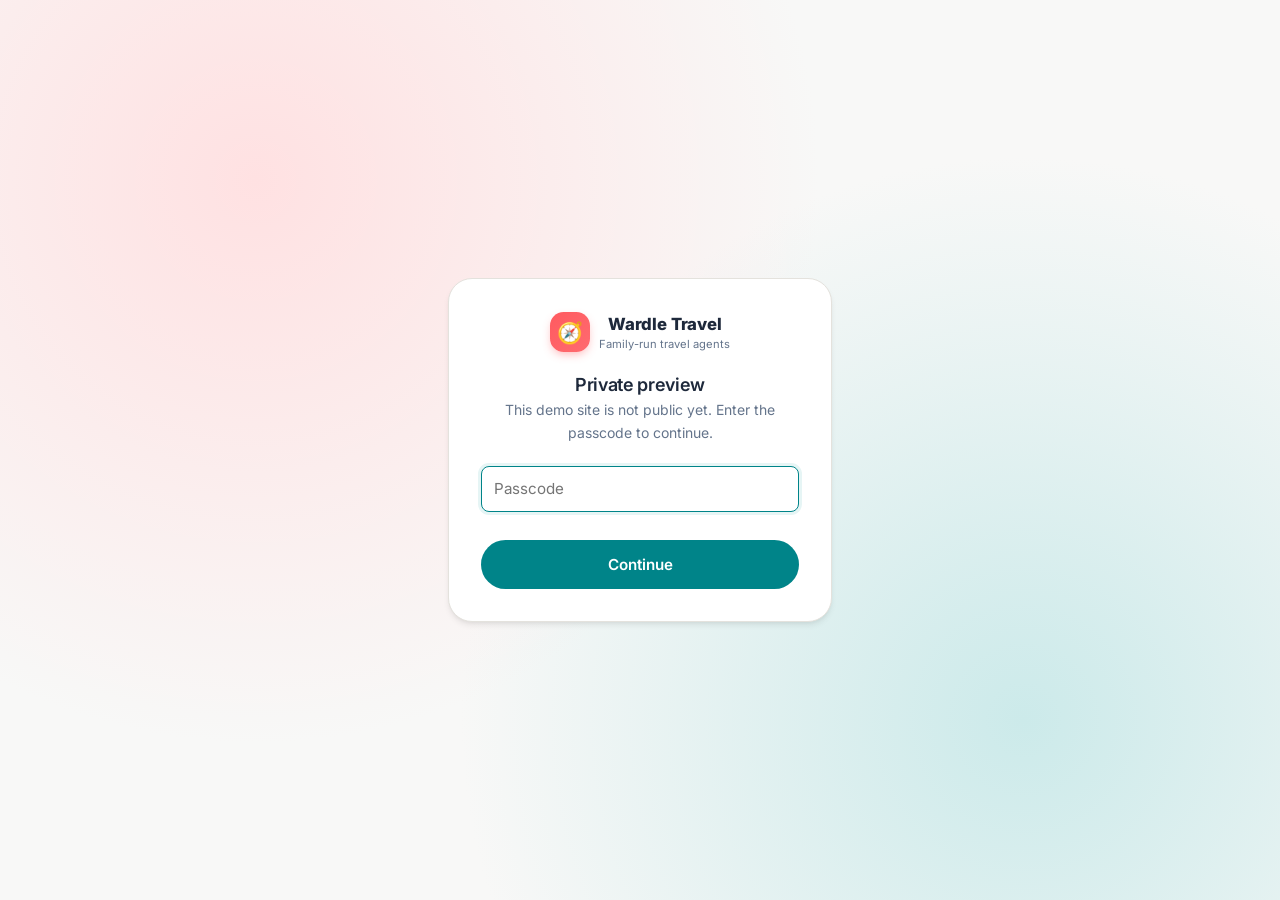
==== about.html @ c7732fd6 "Add Wardle Travel demo site with passcode gate Static placeholder site styled after Wardle Compass, " ====
<!doctype html>
<html lang="en-GB" class="locked">
  <head>
    <meta charset="UTF-8" />
    <meta name="viewport" content="width=device-width, initial-scale=1.0" />
    <meta name="robots" content="noindex, nofollow" />
    <title>About us | Wardle Travel</title>
    <link rel="icon" href="assets/favicon.svg" type="image/svg+xml" />
    <link rel="preconnect" href="https://fonts.googleapis.com" />
    <link rel="preconnect" href="https://fonts.gstatic.com" crossorigin />
    <link href="https://fonts.googleapis.com/css2?family=Inter:wght@400;500;600;700;800&display=swap" rel="stylesheet" />
    <link rel="stylesheet" href="assets/styles.css" />
    <script src="assets/site.js"></script>
  </head>
  <body>
    <div id="gate"></div>

    <div id="app">
      <div id="site-header"></div>

      <main>
        <section class="page-hero">
          <div class="container">
            <div class="crumbs"><a href="index.html">Home</a> / About us</div>
            <h1>Family run, locally loved</h1>
            <p>Placeholder copy. Independent travel experts serving the local community.</p>
          </div>
        </section>
        <section class="section">
          <div class="container split">
            <div>
              <span class="kicker">Our story</span>
              <h2>Years of getting you away</h2>
              <p class="muted">Placeholder copy. Wardle Travel was started as a family business with a simple idea: give local people honest advice and great value holidays, with a friendly face at the end of the phone.</p>
              <p class="muted">Placeholder copy. Today we're still independent and still family run. We work with hundreds of trusted tour operators, airlines and cruise lines, so we can find the right trip for you rather than push a single brand.</p>
              <ul class="checklist">
                <li>Independent and family run</li>
                <li>ABTA &amp; ATOL protected holidays</li>
                <li>Experienced, well-travelled team</li>
              </ul>
            </div>
            <div class="ph ph-sea">🧭</div>
          </div>
        </section>

        <section class="section-tight section-white">
          <div class="container">
            <div class="grid cols-4 center">
              <div class="stat"><strong>19XX</strong><span>Established (placeholder)</span></div>
              <div class="stat"><strong>XX+</strong><span>Years of experience (placeholder)</span></div>
              <div class="stat"><strong>10k+</strong><span>Happy travellers (placeholder)</span></div>
              <div class="stat"><strong>4.9★</strong><span>Google rating (placeholder)</span></div>
            </div>
          </div>
        </section>

        <section class="section">
          <div class="container">
            <div class="section-head center">
              <span class="kicker">Meet the team</span>
              <h2>The people behind your holiday</h2>
              <p>Placeholder team profiles. Names and photos to be supplied.</p>
            </div>
            <div class="grid cols-4">
              <div class="card center"><div class="avatar" style="width:4.5rem;height:4.5rem;margin:0 auto 1rem;font-size:1.5rem">A</div><h3 class="mb-0">Team member</h3><p class="muted small mb-0">Founder · Placeholder</p></div>
              <div class="card center"><div class="avatar" style="width:4.5rem;height:4.5rem;margin:0 auto 1rem;font-size:1.5rem;background:var(--brand-500)">B</div><h3 class="mb-0">Team member</h3><p class="muted small mb-0">Director · Placeholder</p></div>
              <div class="card center"><div class="avatar" style="width:4.5rem;height:4.5rem;margin:0 auto 1rem;font-size:1.5rem;background:var(--slate-700)">C</div><h3 class="mb-0">Team member</h3><p class="muted small mb-0">Cruise specialist · Placeholder</p></div>
              <div class="card center"><div class="avatar" style="width:4.5rem;height:4.5rem;margin:0 auto 1rem;font-size:1.5rem;background:var(--teal-700)">D</div><h3 class="mb-0">Team member</h3><p class="muted small mb-0">Travel consultant · Placeholder</p></div>
            </div>
          </div>
        </section>

        <section class="section section-white" id="faq">
          <div class="container" style="max-width:820px">
            <div class="section-head center">
              <span class="kicker">FAQs</span>
              <h2>Good to know</h2>
            </div>
            <details open>
              <summary>Is my holiday financially protected?</summary>
              <p>Placeholder answer. Package holidays booked with us are ABTA and ATOL protected. Full details will be added here.</p>
            </details>
            <details>
              <summary>How much deposit do I need to pay?</summary>
              <p>Placeholder answer. Deposits start from £60 per person on selected holidays, with the balance due closer to departure.</p>
            </details>
            <details>
              <summary>Are you cheaper than booking online?</summary>
              <p>Placeholder answer. Often we can match or beat online prices, and you get personal support if anything changes.</p>
            </details>
            <details>
              <summary>Can I book in store?</summary>
              <p>Placeholder answer. Absolutely. Pop into one of our branches during opening hours, no appointment needed.</p>
            </details>
            <details>
              <summary>Can you help with insurance and extras?</summary>
              <p>Placeholder answer. Yes, we can arrange travel insurance, airport parking, lounges, hotels and extra luggage.</p>
            </details>
          </div>
        </section>
      </main>

      <div id="site-footer"></div>
    </div>
  </body>
</html>
---- assets/styles.css ----
/* Wardle Travel demo site.
   Colour tokens, font and card styling are borrowed from Wardle Compass
   (coral brand, teal accent, warm grey surfaces, Inter, rounded-3xl cards). */

:root {
  --brand-50: #fff1f1;
  --brand-100: #ffe1e2;
  --brand-200: #ffc7c9;
  --brand-400: #ff6b70;
  --brand-500: #ff5a5f;
  --brand-600: #eb4448;
  --brand-700: #c7383c;

  --teal-50: #e6f5f5;
  --teal-100: #cceaea;
  --teal-200: #99d5d5;
  --teal-500: #008489;
  --teal-600: #00696d;
  --teal-700: #005153;
  --teal-800: #00393b;

  --warm-50: #f8f8f7;
  --warm-100: #f0efec;
  --warm-200: #e4e2dd;
  --warm-300: #d3cfc7;

  --slate-400: #94a3b8;
  --slate-500: #64748b;
  --slate-600: #475569;
  --slate-700: #334155;
  --slate-800: #1e293b;
  --slate-900: #0f172a;

  --radius-xl: 0.75rem;
  --radius-2xl: 1rem;
  --radius-3xl: 1.5rem;
  --shadow-sm: 0 1px 2px rgb(0 0 0 / 0.05);
  --shadow-md: 0 4px 6px -1px rgb(0 0 0 / 0.08), 0 2px 4px -2px rgb(0 0 0 / 0.06);
  --shadow-lg: 0 12px 30px -8px rgb(15 23 42 / 0.18);
}

*,
*::before,
*::after {
  box-sizing: border-box;
}

html {
  scroll-behavior: smooth;
}

body {
  margin: 0;
  font-family: "Inter", ui-sans-serif, system-ui, sans-serif;
  background: var(--warm-50);
  color: var(--slate-700);
  line-height: 1.6;
  -webkit-font-smoothing: antialiased;
}

img {
  max-width: 100%;
  display: block;
}

a {
  color: var(--teal-500);
  text-decoration: none;
}

a:hover {
  color: var(--teal-600);
}

h1,
h2,
h3,
h4 {
  color: var(--slate-800);
  line-height: 1.2;
  margin: 0 0 0.5em;
}

h1 { font-size: clamp(2rem, 5vw, 3.25rem); font-weight: 800; letter-spacing: -0.02em; }
h2 { font-size: clamp(1.5rem, 3vw, 2.125rem); font-weight: 700; letter-spacing: -0.01em; }
h3 { font-size: 1.125rem; font-weight: 600; }

p { margin: 0 0 1em; }

.container {
  width: 100%;
  max-width: 1200px;
  margin: 0 auto;
  padding: 0 1rem;
}

@media (min-width: 640px) {
  .container { padding: 0 1.5rem; }
}

/* The shared header/footer are injected into these wrappers; `contents`
   keeps the sticky header working as if it were a direct child of #app. */
#site-header,
#site-footer { display: contents; }

/* ---------- Passcode gate ---------- */

/* Content stays hidden until the gate script unlocks the page. */
html.locked #app { display: none; }
html:not(.locked) #gate { display: none; }

#gate {
  min-height: 100vh;
  display: flex;
  align-items: center;
  justify-content: center;
  padding: 1rem;
  background:
    radial-gradient(circle at 20% 20%, var(--brand-100), transparent 45%),
    radial-gradient(circle at 80% 80%, var(--teal-100), transparent 45%),
    var(--warm-50);
}

.gate-card {
  width: 100%;
  max-width: 24rem;
  background: #fff;
  border: 1px solid var(--warm-200);
  border-radius: var(--radius-3xl);
  padding: 2rem;
  box-shadow: var(--shadow-md);
  text-align: center;
}

.gate-card .logo { justify-content: center; margin-bottom: 1.25rem; }
.gate-card h1 { font-size: 1.125rem; font-weight: 600; margin-bottom: 0.25rem; }
.gate-card p { font-size: 0.875rem; color: var(--slate-500); }
.gate-card input { margin-top: 0.5rem; }
.gate-error { color: var(--brand-600); font-size: 0.875rem; margin: 0.5rem 0 0; min-height: 1.25rem; }

/* ---------- Form controls ---------- */

input,
select,
textarea {
  width: 100%;
  font: inherit;
  font-size: 0.95rem;
  color: var(--slate-800);
  background: #fff;
  border: 1px solid var(--warm-300);
  border-radius: 0.5rem;
  padding: 0.625rem 0.75rem;
  outline: none;
  transition: border-color 0.15s, box-shadow 0.15s;
}

input:focus,
select:focus,
textarea:focus {
  border-color: var(--teal-500);
  box-shadow: 0 0 0 3px var(--teal-50);
}

label {
  display: block;
  font-size: 0.8rem;
  font-weight: 600;
  color: var(--slate-600);
  margin-bottom: 0.3rem;
}

.field { margin-bottom: 1rem; }

/* ---------- Buttons ---------- */

.btn {
  display: inline-flex;
  align-items: center;
  justify-content: center;
  gap: 0.5rem;
  font: inherit;
  font-weight: 600;
  font-size: 0.95rem;
  padding: 0.7rem 1.35rem;
  border-radius: 999px;
  border: 1px solid transparent;
  cursor: pointer;
  transition: background 0.15s, color 0.15s, border-color 0.15s, transform 0.15s;
  white-space: nowrap;
}

.btn:active { transform: translateY(1px); }
.btn-block { width: 100%; }

.btn-primary { background: var(--brand-500); color: #fff; }
.btn-primary:hover { background: var(--brand-600); color: #fff; }

.btn-teal { background: var(--teal-500); color: #fff; }
.btn-teal:hover { background: var(--teal-600); color: #fff; }

.btn-ghost { background: #fff; color: var(--slate-800); border-color: var(--warm-300); }
.btn-ghost:hover { border-color: var(--slate-400); color: var(--slate-900); }

.btn-light { background: rgb(255 255 255 / 0.15); color: #fff; border-color: rgb(255 255 255 / 0.5); }
.btn-light:hover { background: rgb(255 255 255 / 0.25); color: #fff; }

/* ---------- Header ---------- */

.topbar {
  background: var(--teal-700);
  color: var(--teal-50);
  font-size: 0.8rem;
}

.topbar .container {
  display: flex;
  flex-wrap: wrap;
  gap: 0.25rem 1.25rem;
  justify-content: space-between;
  padding-top: 0.45rem;
  padding-bottom: 0.45rem;
}

.topbar a { color: #fff; font-weight: 600; }
.topbar-links { display: flex; flex-wrap: wrap; gap: 0.25rem 1.25rem; }

@media (max-width: 700px) {
  .topbar-tagline { display: none; }
  .topbar .container { justify-content: center; }
}

.site-header {
  position: sticky;
  top: 0;
  z-index: 50;
  background: rgb(255 255 255 / 0.92);
  backdrop-filter: blur(10px);
  border-bottom: 1px solid var(--warm-200);
}

.site-header .container {
  display: flex;
  align-items: center;
  justify-content: space-between;
  gap: 1rem;
  height: 4.25rem;
}

.logo {
  display: inline-flex;
  align-items: center;
  gap: 0.6rem;
  color: var(--slate-800);
}

.logo:hover { color: var(--slate-800); }

.logo-mark {
  width: 2.5rem;
  height: 2.5rem;
  border-radius: 0.85rem;
  background: linear-gradient(135deg, var(--brand-500), var(--brand-400));
  display: grid;
  place-items: center;
  font-size: 1.3rem;
  box-shadow: 0 4px 10px -2px rgb(255 90 95 / 0.45);
}

.logo-text strong { display: block; font-size: 1.05rem; font-weight: 800; letter-spacing: -0.01em; }
.logo-text span { display: block; font-size: 0.7rem; color: var(--slate-500); margin-top: -2px; }

.nav {
  display: flex;
  align-items: center;
  gap: 0.25rem;
}

.nav a {
  color: var(--slate-600);
  font-weight: 500;
  font-size: 0.92rem;
  padding: 0.5rem 0.8rem;
  border-radius: 999px;
}

.nav a:hover { color: var(--slate-900); background: var(--warm-100); }
.nav a.active { color: var(--brand-600); background: var(--brand-50); }
.nav .btn { margin-left: 0.5rem; padding: 0.55rem 1.1rem; }
.nav .btn:hover { background: var(--brand-600); color: #fff; }

.nav-toggle {
  display: none;
  background: none;
  border: 1px solid var(--warm-300);
  border-radius: 0.6rem;
  width: 2.6rem;
  height: 2.6rem;
  font-size: 1.2rem;
  cursor: pointer;
  color: var(--slate-700);
}

@media (max-width: 900px) {
  .nav-toggle { display: inline-grid; place-items: center; }
  .nav {
    display: none;
    position: absolute;
    top: 100%;
    left: 0;
    right: 0;
    flex-direction: column;
    align-items: stretch;
    background: #fff;
    border-bottom: 1px solid var(--warm-200);
    padding: 0.75rem 1rem 1rem;
    box-shadow: var(--shadow-md);
  }
  .nav.open { display: flex; }
  .nav a { padding: 0.75rem 1rem; }
  .nav .btn { margin: 0.5rem 0 0; }
}

/* ---------- Placeholder imagery ---------- */

/* All imagery is placeholder: gradients with an emoji, so nothing is copied. */
.ph {
  position: relative;
  overflow: hidden;
  display: grid;
  place-items: center;
  font-size: 3rem;
  color: rgb(255 255 255 / 0.95);
}

.ph::after {
  content: "Placeholder image";
  position: absolute;
  bottom: 0.6rem;
  right: 0.75rem;
  font-size: 0.65rem;
  font-weight: 600;
  letter-spacing: 0.04em;
  text-transform: uppercase;
  color: rgb(255 255 255 / 0.75);
}

.ph-sun { background: linear-gradient(135deg, #ffb36b, #ff5a5f); }
.ph-sea { background: linear-gradient(135deg, #33aaac, #005153); }
.ph-city { background: linear-gradient(135deg, #8b9bb4, #334155); }
.ph-snow { background: linear-gradient(135deg, #cceaea, #66c0c1); }
.ph-cruise { background: linear-gradient(135deg, #47bfff, #00696d); }
.ph-safari { background: linear-gradient(135deg, #f2c86b, #c7383c); }
.ph-island { background: linear-gradient(135deg, #66e0c1, #008489); }
.ph-dusk { background: linear-gradient(135deg, #ff8a8e, #852c30); }

/* ---------- Hero ---------- */

.hero {
  position: relative;
  color: #fff;
  background:
    radial-gradient(circle at 85% 15%, rgb(255 255 255 / 0.18), transparent 35%),
    linear-gradient(120deg, var(--teal-700) 0%, var(--teal-500) 55%, #33aaac 100%);
  overflow: hidden;
}

.hero::before {
  content: "";
  position: absolute;
  right: -10rem;
  bottom: -14rem;
  width: 36rem;
  height: 36rem;
  border-radius: 50%;
  background: radial-gradient(circle, rgb(255 90 95 / 0.55), transparent 65%);
}

.hero .container {
  position: relative;
  display: grid;
  grid-template-columns: 1.15fr 0.85fr;
  gap: 2.5rem;
  align-items: center;
  padding-top: 4.5rem;
  padding-bottom: 5rem;
}

.hero h1 { color: #fff; }
.hero .lead { font-size: 1.15rem; color: var(--teal-50); max-width: 34rem; }
.hero-ctas { display: flex; flex-wrap: wrap; gap: 0.75rem; margin: 1.75rem 0; }

.eyebrow {
  display: inline-flex;
  align-items: center;
  gap: 0.4rem;
  font-size: 0.78rem;
  font-weight: 700;
  letter-spacing: 0.08em;
  text-transform: uppercase;
  padding: 0.35rem 0.8rem;
  border-radius: 999px;
  background: rgb(255 255 255 / 0.16);
  color: #fff;
  margin-bottom: 1.1rem;
}

.badges { display: flex; flex-wrap: wrap; gap: 0.6rem; }

.badge {
  display: inline-flex;
  align-items: center;
  gap: 0.4rem;
  font-size: 0.8rem;
  font-weight: 600;
  padding: 0.4rem 0.8rem;
  border-radius: 999px;
  background: rgb(255 255 255 / 0.12);
  border: 1px solid rgb(255 255 255 / 0.3);
}

/* Search / quick-quote card in the hero */
.search-card {
  background: #fff;
  color: var(--slate-700);
  border-radius: var(--radius-3xl);
  padding: 1.75rem;
  box-shadow: var(--shadow-lg);
}

.search-card h2 { font-size: 1.25rem; margin-bottom: 0.25rem; }
.search-card .sub { font-size: 0.85rem; color: var(--slate-500); margin-bottom: 1.25rem; }
.grid-2 { display: grid; grid-template-columns: 1fr 1fr; gap: 0 0.75rem; }
.note { font-size: 0.75rem; color: var(--slate-400); text-align: center; margin: 0.75rem 0 0; }

@media (max-width: 900px) {
  .hero .container { grid-template-columns: 1fr; padding-top: 3rem; padding-bottom: 3.5rem; }
}

/* ---------- Sections ---------- */

.section { padding: 4.5rem 0; }
.section-tight { padding: 3rem 0; }
.section-white { background: #fff; border-top: 1px solid var(--warm-200); border-bottom: 1px solid var(--warm-200); }

.section-head { max-width: 40rem; margin-bottom: 2.25rem; }
.section-head.center { margin-left: auto; margin-right: auto; text-align: center; }
.section-head p { color: var(--slate-500); font-size: 1.05rem; }

.kicker {
  display: inline-block;
  font-size: 0.78rem;
  font-weight: 700;
  letter-spacing: 0.08em;
  text-transform: uppercase;
  color: var(--brand-600);
  margin-bottom: 0.6rem;
}

.card {
  background: #fff;
  border: 1px solid var(--warm-200);
  border-radius: var(--radius-3xl);
  padding: 1.5rem;
  box-shadow: var(--shadow-sm);
}

.grid { display: grid; gap: 1.25rem; }
.cols-2 { grid-template-columns: repeat(2, 1fr); }
.cols-3 { grid-template-columns: repeat(3, 1fr); }
.cols-4 { grid-template-columns: repeat(4, 1fr); }

@media (max-width: 1000px) {
  .cols-4 { grid-template-columns: repeat(2, 1fr); }
  .cols-3 { grid-template-columns: repeat(2, 1fr); }
}

@media (max-width: 640px) {
  .cols-2, .cols-3, .cols-4 { grid-template-columns: 1fr; }
}

/* Inclusions strip (Wonderling-style "all this included") */
.inclusions {
  margin-top: -2.5rem;
  position: relative;
  z-index: 2;
}

.inclusions .grid { grid-template-columns: repeat(4, 1fr); }

.inclusion {
  display: flex;
  gap: 0.9rem;
  align-items: flex-start;
}

.inclusion .icon {
  flex: none;
  width: 2.75rem;
  height: 2.75rem;
  border-radius: 0.9rem;
  display: grid;
  place-items: center;
  font-size: 1.35rem;
  background: var(--teal-50);
}

.inclusion strong { display: block; color: var(--slate-800); font-size: 1rem; }
.inclusion span { font-size: 0.85rem; color: var(--slate-500); }

@media (max-width: 1000px) {
  .inclusions .grid { grid-template-columns: repeat(2, 1fr); }
}

@media (max-width: 560px) {
  .inclusions .grid { grid-template-columns: 1fr; }
}

/* Feature tiles (JLM-style emoji cards) */
.feature .emoji {
  width: 3rem;
  height: 3rem;
  border-radius: 1rem;
  display: grid;
  place-items: center;
  font-size: 1.5rem;
  background: var(--brand-50);
  margin-bottom: 1rem;
}

.feature p { font-size: 0.92rem; color: var(--slate-500); margin: 0; }

/* Destination and offer cards */
.tile {
  display: flex;
  flex-direction: column;
  background: #fff;
  border: 1px solid var(--warm-200);
  border-radius: var(--radius-3xl);
  overflow: hidden;
  box-shadow: var(--shadow-sm);
  color: inherit;
  transition: transform 0.2s, box-shadow 0.2s;
}

.tile:hover { transform: translateY(-3px); box-shadow: var(--shadow-lg); color: inherit; }
.tile .ph { aspect-ratio: 4 / 3; }
.tile-body { padding: 1.15rem 1.25rem 1.35rem; display: flex; flex-direction: column; flex: 1; }
.tile-body h3 { margin-bottom: 0.2rem; }
.tile-body p { font-size: 0.88rem; color: var(--slate-500); margin-bottom: 0.9rem; }

.tile-meta {
  margin-top: auto;
  display: flex;
  align-items: center;
  justify-content: space-between;
  gap: 0.5rem;
  font-size: 0.85rem;
}

.price { color: var(--slate-800); font-weight: 700; font-size: 1.15rem; }
.price small { font-weight: 500; font-size: 0.75rem; color: var(--slate-500); }

.pill {
  display: inline-block;
  font-size: 0.72rem;
  font-weight: 700;
  padding: 0.25rem 0.6rem;
  border-radius: 999px;
  background: var(--teal-50);
  color: var(--teal-700);
}

.pill-brand { background: var(--brand-50); color: var(--brand-700); }

.tile .ph .pill { position: absolute; top: 0.85rem; left: 0.85rem; background: #fff; }

/* Filter chips */
.chips { display: flex; flex-wrap: wrap; gap: 0.5rem; margin-bottom: 1.75rem; }

.chip {
  font: inherit;
  font-size: 0.85rem;
  font-weight: 600;
  padding: 0.45rem 0.95rem;
  border-radius: 999px;
  border: 1px solid var(--warm-300);
  background: #fff;
  color: var(--slate-600);
  cursor: pointer;
}

.chip:hover { border-color: var(--slate-400); }
.chip.active { background: var(--slate-800); border-color: var(--slate-800); color: #fff; }

/* Reviews carousel */
.reviews-wrap { position: relative; }

.reviews {
  display: grid;
  grid-auto-flow: column;
  grid-auto-columns: calc((100% - 2.5rem) / 3);
  gap: 1.25rem;
  overflow-x: auto;
  scroll-snap-type: x mandatory;
  scroll-behavior: smooth;
  padding-bottom: 0.5rem;
  scrollbar-width: none;
}

.reviews::-webkit-scrollbar { display: none; }
.review { scroll-snap-align: start; display: flex; flex-direction: column; }
.stars { color: #f5a524; letter-spacing: 0.1em; font-size: 1rem; margin-bottom: 0.6rem; }
.review blockquote { margin: 0 0 1rem; font-size: 0.95rem; color: var(--slate-600); flex: 1; }
.review-author { display: flex; align-items: center; gap: 0.7rem; font-size: 0.85rem; }
.review-author strong { display: block; color: var(--slate-800); }
.review-author span { color: var(--slate-400); font-size: 0.78rem; }

.avatar {
  width: 2.4rem;
  height: 2.4rem;
  border-radius: 50%;
  display: grid;
  place-items: center;
  font-weight: 700;
  color: #fff;
  background: var(--teal-500);
}

.carousel-controls { display: flex; gap: 0.5rem; }

.icon-btn {
  width: 2.6rem;
  height: 2.6rem;
  border-radius: 50%;
  border: 1px solid var(--warm-300);
  background: #fff;
  cursor: pointer;
  font-size: 1rem;
  color: var(--slate-700);
}

.icon-btn:hover { border-color: var(--slate-400); }

.rating-summary {
  display: flex;
  align-items: center;
  gap: 1rem;
}

.rating-summary .score { font-size: 2.5rem; font-weight: 800; color: var(--slate-800); line-height: 1; }

.row-between {
  display: flex;
  flex-wrap: wrap;
  align-items: flex-end;
  justify-content: space-between;
  gap: 1rem;
  margin-bottom: 2rem;
}

.row-between .section-head { margin-bottom: 0; }

@media (max-width: 900px) {
  .reviews { grid-auto-columns: calc((100% - 1.25rem) / 2); }
}

@media (max-width: 600px) {
  .reviews { grid-auto-columns: 88%; }
}

/* Split welcome section */
.split {
  display: grid;
  grid-template-columns: 1fr 1fr;
  gap: 3rem;
  align-items: center;
}

.split .ph { border-radius: var(--radius-3xl); aspect-ratio: 5 / 4; font-size: 4rem; }
.checklist { list-style: none; padding: 0; margin: 1.25rem 0 1.75rem; display: grid; gap: 0.6rem; }
.checklist li { display: flex; gap: 0.6rem; align-items: flex-start; }
.checklist li::before { content: "✓"; flex: none; width: 1.4rem; height: 1.4rem; border-radius: 50%; background: var(--teal-50); color: var(--teal-600); font-weight: 700; font-size: 0.8rem; display: grid; place-items: center; margin-top: 0.15rem; }

@media (max-width: 900px) {
  .split { grid-template-columns: 1fr; gap: 2rem; }
}

/* Branch cards */
.branch h3 { display: flex; align-items: center; gap: 0.5rem; }
.branch dl { margin: 0 0 1.25rem; display: grid; grid-template-columns: auto 1fr; gap: 0.5rem 0.9rem; font-size: 0.92rem; }
.branch dt { color: var(--slate-400); }
.branch dd { margin: 0; color: var(--slate-700); }
.branch dd a { font-weight: 600; }
.branch .actions { display: flex; flex-wrap: wrap; gap: 0.5rem; }
.branch .actions .btn { padding: 0.55rem 1rem; font-size: 0.85rem; }

.map-ph {
  aspect-ratio: 16 / 7;
  border-radius: var(--radius-2xl);
  margin-bottom: 1.25rem;
  font-size: 2rem;
  background:
    linear-gradient(var(--warm-200) 1px, transparent 1px) 0 0 / 28px 28px,
    linear-gradient(90deg, var(--warm-200) 1px, transparent 1px) 0 0 / 28px 28px,
    var(--warm-100);
  color: var(--brand-500);
}

.map-ph::after { color: var(--slate-400); content: "Map placeholder"; }

/* CTA band */
.cta-band {
  border-radius: var(--radius-3xl);
  padding: 2.75rem;
  background:
    radial-gradient(circle at 90% 10%, rgb(255 255 255 / 0.2), transparent 40%),
    linear-gradient(120deg, var(--brand-600), var(--brand-400));
  color: #fff;
  display: flex;
  flex-wrap: wrap;
  align-items: center;
  justify-content: space-between;
  gap: 1.5rem;
}

.cta-band h2 { color: #fff; margin-bottom: 0.3rem; }
.cta-band p { margin: 0; color: var(--brand-50); }
.cta-band .btn-ghost { border-color: #fff; }

/* Newsletter */
.newsletter { display: flex; gap: 0.6rem; max-width: 28rem; }
.newsletter input { border-radius: 999px; padding-left: 1.1rem; }

@media (max-width: 500px) {
  .newsletter { flex-direction: column; }
}

/* Page hero (inner pages) */
.page-hero {
  background:
    radial-gradient(circle at 90% 0%, var(--brand-100), transparent 40%),
    radial-gradient(circle at 0% 100%, var(--teal-100), transparent 45%),
    #fff;
  border-bottom: 1px solid var(--warm-200);
  padding: 3.5rem 0 3rem;
}

.page-hero p { color: var(--slate-500); font-size: 1.1rem; max-width: 40rem; margin: 0; }
.crumbs { font-size: 0.8rem; color: var(--slate-400); margin-bottom: 0.75rem; }
.crumbs a { color: var(--slate-500); }

/* Booking placeholder */
.steps { display: flex; gap: 0.5rem; margin-bottom: 1.75rem; flex-wrap: wrap; }

.step {
  display: flex;
  align-items: center;
  gap: 0.5rem;
  font-size: 0.85rem;
  font-weight: 600;
  color: var(--slate-400);
}

.step .num {
  width: 1.75rem;
  height: 1.75rem;
  border-radius: 50%;
  display: grid;
  place-items: center;
  background: var(--warm-100);
  border: 1px solid var(--warm-300);
  font-size: 0.8rem;
}

.step.active { color: var(--slate-800); }
.step.active .num { background: var(--brand-500); border-color: var(--brand-500); color: #fff; }
.step + .step::before { content: ""; width: 1.5rem; height: 1px; background: var(--warm-300); margin-right: 0.25rem; }

.notice {
  display: flex;
  gap: 0.75rem;
  align-items: flex-start;
  padding: 1rem 1.15rem;
  border-radius: var(--radius-2xl);
  background: var(--brand-50);
  border: 1px solid var(--brand-200);
  color: var(--brand-700);
  font-size: 0.9rem;
}

.notice-teal { background: var(--teal-50); border-color: var(--teal-200); color: var(--teal-700); }

.modal-backdrop {
  position: fixed;
  inset: 0;
  z-index: 100;
  display: none;
  align-items: center;
  justify-content: center;
  padding: 1rem;
  background: rgb(15 23 42 / 0.5);
}

.modal-backdrop.open { display: flex; }

.modal {
  background: #fff;
  border-radius: var(--radius-3xl);
  padding: 2rem;
  max-width: 26rem;
  width: 100%;
  text-align: center;
  box-shadow: var(--shadow-lg);
}

.modal .big { font-size: 2.5rem; margin-bottom: 0.5rem; }
.modal p { color: var(--slate-500); }

/* FAQ */
details {
  background: #fff;
  border: 1px solid var(--warm-200);
  border-radius: var(--radius-2xl);
  padding: 1rem 1.25rem;
}

details + details { margin-top: 0.75rem; }
summary { cursor: pointer; font-weight: 600; color: var(--slate-800); list-style: none; display: flex; justify-content: space-between; gap: 1rem; }
summary::-webkit-details-marker { display: none; }
summary::after { content: "+"; color: var(--brand-500); font-weight: 700; font-size: 1.2rem; line-height: 1; }
details[open] summary::after { content: "–"; }
details p { margin: 0.75rem 0 0; color: var(--slate-500); font-size: 0.95rem; }

/* Stats */
.stat strong { display: block; font-size: 2rem; font-weight: 800; color: var(--brand-500); line-height: 1.1; }
.stat span { font-size: 0.88rem; color: var(--slate-500); }

/* ---------- Footer ---------- */

.site-footer {
  background: var(--slate-900);
  color: var(--slate-400);
  font-size: 0.9rem;
  padding: 3.5rem 0 1.5rem;
  margin-top: 0;
}

.site-footer h4 { color: #fff; font-size: 0.95rem; margin-bottom: 0.9rem; }
.site-footer a { color: #cbd5e1; }
.site-footer a:hover { color: #fff; }
.site-footer .logo { color: #fff; margin-bottom: 1rem; }
.site-footer .logo-text span { color: var(--slate-400); }

.footer-grid {
  display: grid;
  grid-template-columns: 1.4fr 1fr 1fr 1.2fr;
  gap: 2rem;
}

.footer-grid ul { list-style: none; padding: 0; margin: 0; display: grid; gap: 0.5rem; }

.footer-legal {
  border-top: 1px solid #1e293b;
  margin-top: 2.5rem;
  padding-top: 1.5rem;
  font-size: 0.78rem;
  line-height: 1.7;
}

.footer-legal p { margin-bottom: 0.6rem; }

.trust-row { display: flex; flex-wrap: wrap; gap: 0.5rem; margin-top: 1rem; }

.trust-row span {
  font-size: 0.72rem;
  font-weight: 700;
  padding: 0.35rem 0.7rem;
  border-radius: 0.5rem;
  border: 1px solid #334155;
  color: #e2e8f0;
}

@media (max-width: 900px) {
  .footer-grid { grid-template-columns: 1fr 1fr; }
}

@media (max-width: 560px) {
  .footer-grid { grid-template-columns: 1fr; }
}

/* Floating WhatsApp button (JLM-style) */
.whatsapp-fab {
  position: fixed;
  right: 1.25rem;
  bottom: 1.25rem;
  z-index: 60;
  display: inline-flex;
  align-items: center;
  gap: 0.5rem;
  padding: 0.8rem 1.1rem;
  border-radius: 999px;
  background: #25d366;
  color: #fff;
  font-weight: 700;
  font-size: 0.9rem;
  box-shadow: var(--shadow-lg);
}

.whatsapp-fab:hover { color: #fff; background: #1ebe5b; }

@media (max-width: 500px) {
  .whatsapp-fab .label { display: none; }
}

/* Demo banner */
.demo-banner {
  background: var(--brand-50);
  color: var(--brand-700);
  text-align: center;
  font-size: 0.78rem;
  font-weight: 600;
  padding: 0.4rem 1rem;
  border-bottom: 1px solid var(--brand-100);
}

.muted { color: var(--slate-500); }
.small { font-size: 0.85rem; }
.mt-0 { margin-top: 0; }
.mb-0 { margin-bottom: 0; }
.center { text-align: center; }
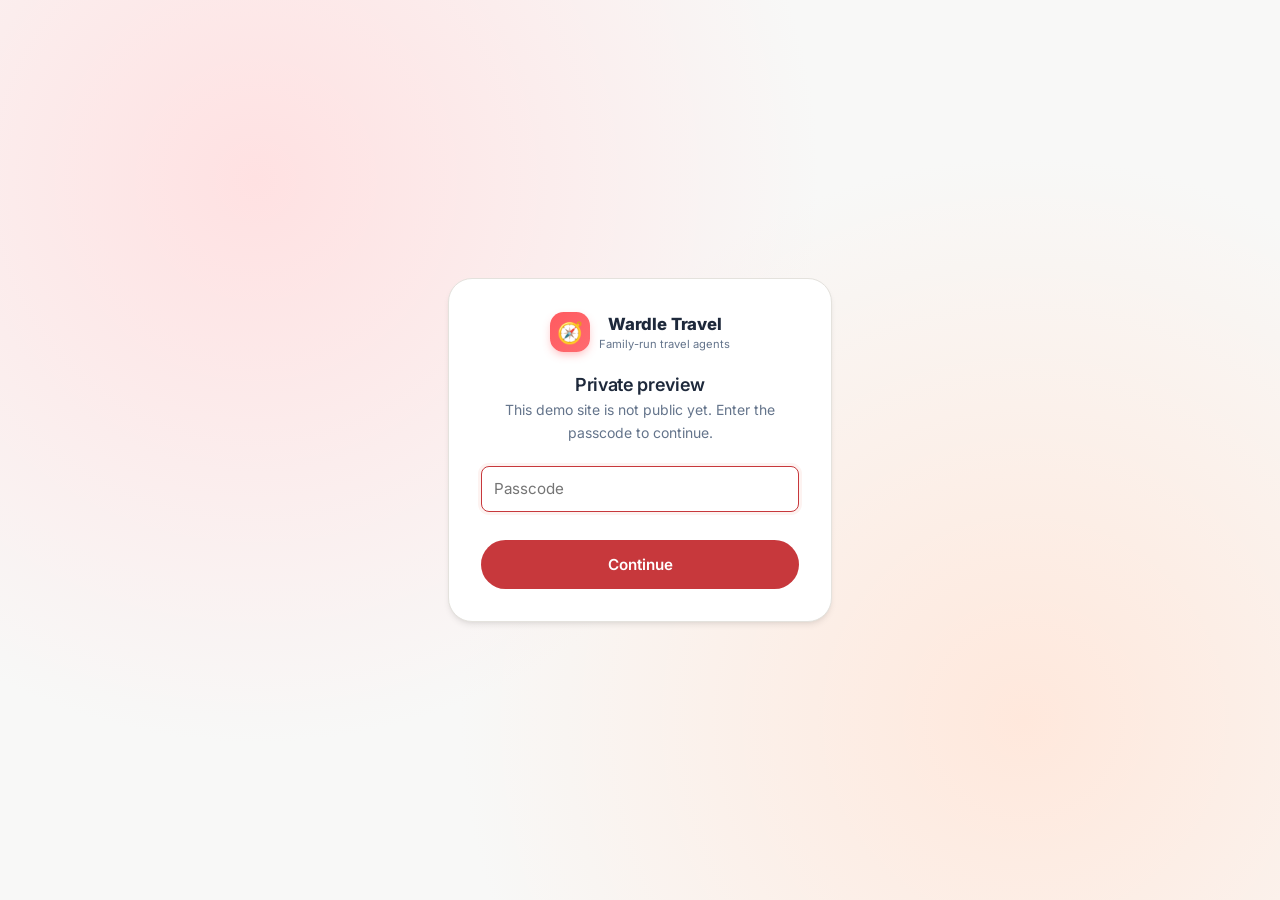
==== commit 875b3e6d: "Tighten mobile layout, switch to red palette, update passcode Compact booking card, 2x2 inclusions a" ====
--- a/about.html
+++ b/about.html
@@ -22,80 +22,68 @@
         <section class="page-hero">
           <div class="container">
             <div class="crumbs"><a href="index.html">Home</a> / About us</div>
-            <h1>Family run, locally loved</h1>
-            <p>Placeholder copy. Independent travel experts serving the local community.</p>
+            <h1>About us</h1>
+            <p>Placeholder copy. Your local, family-owned independent travel agency.</p>
           </div>
         </section>
         <section class="section">
           <div class="container split">
             <div>
-              <span class="kicker">Our story</span>
-              <h2>Years of getting you away</h2>
-              <p class="muted">Placeholder copy. Wardle Travel was started as a family business with a simple idea: give local people honest advice and great value holidays, with a friendly face at the end of the phone.</p>
-              <p class="muted">Placeholder copy. Today we're still independent and still family run. We work with hundreds of trusted tour operators, airlines and cruise lines, so we can find the right trip for you rather than push a single brand.</p>
+              <span class="kicker">Who we are</span>
+              <h2>Independent, family owned and here for you</h2>
+              <p class="muted">Placeholder copy. Wardle Travel is an independent, family-owned travel agency with many years of experience helping local people plan their holidays.</p>
+              <p class="muted">Placeholder copy. We work with trusted UK tour operators to offer package holidays, cruises, luxury tours, city breaks and group travel at competitive prices, all with the personal service you'd expect from a local agent.</p>
               <ul class="checklist">
-                <li>Independent and family run</li>
-                <li>ABTA &amp; ATOL protected holidays</li>
-                <li>Experienced, well-travelled team</li>
+                <li>Package holidays, cruises and city breaks</li>
+                <li>Luxury tours and group travel</li>
+                <li>Tailored itineraries and support from start to finish</li>
               </ul>
+              <a href="contact.html" class="btn btn-accent">Contact us</a>
             </div>
             <div class="ph ph-sea">🧭</div>
           </div>
         </section>
 
-        <section class="section-tight section-white">
+        <section class="section section-white">
           <div class="container">
-            <div class="grid cols-4 center">
-              <div class="stat"><strong>19XX</strong><span>Established (placeholder)</span></div>
-              <div class="stat"><strong>XX+</strong><span>Years of experience (placeholder)</span></div>
-              <div class="stat"><strong>10k+</strong><span>Happy travellers (placeholder)</span></div>
-              <div class="stat"><strong>4.9★</strong><span>Google rating (placeholder)</span></div>
+            <div class="section-head center">
+              <span class="kicker">Our team</span>
+              <h2>Meet the team</h2>
+              <p>Placeholder profiles. Names, photos and bios to be supplied.</p>
+            </div>
+            <div class="grid cols-2">
+              <div class="card bio">
+                <span class="avatar">A</span>
+                <div>
+                  <h3 class="mb-0">Team member name</h3>
+                  <span class="role">Director · Placeholder</span>
+                  <p>Placeholder bio. Specialises in cruises, Asia, Dubai and European holidays, with years of first-hand travel experience to share.</p>
+                </div>
+              </div>
+              <div class="card bio">
+                <span class="avatar" style="background:var(--brand-500)">B</span>
+                <div>
+                  <h3 class="mb-0">Team member name</h3>
+                  <span class="role">Travel consultant · Placeholder</span>
+                  <p>Placeholder bio. Loves taking the stress out of planning and creating personalised trips for every type of traveller.</p>
+                </div>
+              </div>
             </div>
           </div>
         </section>
 
         <section class="section">
           <div class="container">
-            <div class="section-head center">
-              <span class="kicker">Meet the team</span>
-              <h2>The people behind your holiday</h2>
-              <p>Placeholder team profiles. Names and photos to be supplied.</p>
+            <div class="cta-band">
+              <div>
+                <h2>Ready to book?</h2>
+                <p>Search for your next holiday online, or get in touch and we'll do the hard work for you.</p>
+              </div>
+              <div class="hero-ctas" style="margin:0">
+                <a href="index.html#book" class="btn btn-ghost">Book online</a>
+                <a href="contact.html" class="btn btn-light">Contact us</a>
+              </div>
             </div>
-            <div class="grid cols-4">
-              <div class="card center"><div class="avatar" style="width:4.5rem;height:4.5rem;margin:0 auto 1rem;font-size:1.5rem">A</div><h3 class="mb-0">Team member</h3><p class="muted small mb-0">Founder · Placeholder</p></div>
-              <div class="card center"><div class="avatar" style="width:4.5rem;height:4.5rem;margin:0 auto 1rem;font-size:1.5rem;background:var(--brand-500)">B</div><h3 class="mb-0">Team member</h3><p class="muted small mb-0">Director · Placeholder</p></div>
-              <div class="card center"><div class="avatar" style="width:4.5rem;height:4.5rem;margin:0 auto 1rem;font-size:1.5rem;background:var(--slate-700)">C</div><h3 class="mb-0">Team member</h3><p class="muted small mb-0">Cruise specialist · Placeholder</p></div>
-              <div class="card center"><div class="avatar" style="width:4.5rem;height:4.5rem;margin:0 auto 1rem;font-size:1.5rem;background:var(--teal-700)">D</div><h3 class="mb-0">Team member</h3><p class="muted small mb-0">Travel consultant · Placeholder</p></div>
-            </div>
-          </div>
-        </section>
-
-        <section class="section section-white" id="faq">
-          <div class="container" style="max-width:820px">
-            <div class="section-head center">
-              <span class="kicker">FAQs</span>
-              <h2>Good to know</h2>
-            </div>
-            <details open>
-              <summary>Is my holiday financially protected?</summary>
-              <p>Placeholder answer. Package holidays booked with us are ABTA and ATOL protected. Full details will be added here.</p>
-            </details>
-            <details>
-              <summary>How much deposit do I need to pay?</summary>
-              <p>Placeholder answer. Deposits start from £60 per person on selected holidays, with the balance due closer to departure.</p>
-            </details>
-            <details>
-              <summary>Are you cheaper than booking online?</summary>
-              <p>Placeholder answer. Often we can match or beat online prices, and you get personal support if anything changes.</p>
-            </details>
-            <details>
-              <summary>Can I book in store?</summary>
-              <p>Placeholder answer. Absolutely. Pop into one of our branches during opening hours, no appointment needed.</p>
-            </details>
-            <details>
-              <summary>Can you help with insurance and extras?</summary>
-              <p>Placeholder answer. Yes, we can arrange travel insurance, airport parking, lounges, hotels and extra luggage.</p>
-            </details>
           </div>
         </section>
       </main>
--- a/assets/styles.css
+++ b/assets/styles.css
@@ -1,6 +1,7 @@
 /* Wardle Travel demo site.
-   Colour tokens, font and card styling are borrowed from Wardle Compass
-   (coral brand, teal accent, warm grey surfaces, Inter, rounded-3xl cards). */
+   Coral brand, Inter and card styling are borrowed from Wardle Compass
+   (rounded-3xl cards, warm grey surfaces), with deeper reds and soft blush
+   tones in place of Compass's teal. */
 
 :root {
   --brand-50: #fff1f1;
@@ -11,13 +12,16 @@
   --brand-600: #eb4448;
   --brand-700: #c7383c;
 
-  --teal-50: #e6f5f5;
-  --teal-100: #cceaea;
-  --teal-200: #99d5d5;
-  --teal-500: #008489;
-  --teal-600: #00696d;
-  --teal-700: #005153;
-  --teal-800: #00393b;
+  /* Deeper reds and soft blush tones used alongside the coral brand. */
+  --accent-50: #fdf3f1;
+  --accent-100: #fbe4df;
+  --accent-200: #f5c9c0;
+  --accent-500: #c7383c;
+  --accent-600: #a12f33;
+  --accent-700: #852c30;
+  --accent-800: #5c1f22;
+
+  --peach-100: #ffe8dc;
 
   --warm-50: #f8f8f7;
   --warm-100: #f0efec;
@@ -64,12 +68,12 @@
 }
 
 a {
-  color: var(--teal-500);
+  color: var(--accent-500);
   text-decoration: none;
 }
 
 a:hover {
-  color: var(--teal-600);
+  color: var(--accent-600);
 }
 
 h1,
@@ -117,7 +121,7 @@
   padding: 1rem;
   background:
     radial-gradient(circle at 20% 20%, var(--brand-100), transparent 45%),
-    radial-gradient(circle at 80% 80%, var(--teal-100), transparent 45%),
+    radial-gradient(circle at 80% 80%, var(--peach-100), transparent 45%),
     var(--warm-50);
 }
 
@@ -158,8 +162,8 @@
 input:focus,
 select:focus,
 textarea:focus {
-  border-color: var(--teal-500);
-  box-shadow: 0 0 0 3px var(--teal-50);
+  border-color: var(--accent-500);
+  box-shadow: 0 0 0 3px var(--accent-50);
 }
 
 label {
@@ -196,8 +200,8 @@
 .btn-primary { background: var(--brand-500); color: #fff; }
 .btn-primary:hover { background: var(--brand-600); color: #fff; }
 
-.btn-teal { background: var(--teal-500); color: #fff; }
-.btn-teal:hover { background: var(--teal-600); color: #fff; }
+.btn-accent { background: var(--accent-500); color: #fff; }
+.btn-accent:hover { background: var(--accent-600); color: #fff; }
 
 .btn-ghost { background: #fff; color: var(--slate-800); border-color: var(--warm-300); }
 .btn-ghost:hover { border-color: var(--slate-400); color: var(--slate-900); }
@@ -208,8 +212,8 @@
 /* ---------- Header ---------- */
 
 .topbar {
-  background: var(--teal-700);
-  color: var(--teal-50);
+  background: var(--accent-700);
+  color: var(--accent-50);
   font-size: 0.8rem;
 }
 
@@ -346,12 +350,12 @@
 }
 
 .ph-sun { background: linear-gradient(135deg, #ffb36b, #ff5a5f); }
-.ph-sea { background: linear-gradient(135deg, #33aaac, #005153); }
+.ph-sea { background: linear-gradient(135deg, #ffb39b, #c7383c); }
 .ph-city { background: linear-gradient(135deg, #8b9bb4, #334155); }
-.ph-snow { background: linear-gradient(135deg, #cceaea, #66c0c1); }
-.ph-cruise { background: linear-gradient(135deg, #47bfff, #00696d); }
+.ph-snow { background: linear-gradient(135deg, #f1e9f5, #d9a7b8); }
+.ph-cruise { background: linear-gradient(135deg, #ffc7c9, #eb4448); }
 .ph-safari { background: linear-gradient(135deg, #f2c86b, #c7383c); }
-.ph-island { background: linear-gradient(135deg, #66e0c1, #008489); }
+.ph-island { background: linear-gradient(135deg, #ffd6a6, #ff6b70); }
 .ph-dusk { background: linear-gradient(135deg, #ff8a8e, #852c30); }
 
 /* ---------- Hero ---------- */
@@ -361,7 +365,7 @@
   color: #fff;
   background:
     radial-gradient(circle at 85% 15%, rgb(255 255 255 / 0.18), transparent 35%),
-    linear-gradient(120deg, var(--teal-700) 0%, var(--teal-500) 55%, #33aaac 100%);
+    linear-gradient(120deg, var(--accent-600) 0%, var(--brand-500) 60%, #ff8a7a 100%);
   overflow: hidden;
 }
 
@@ -373,7 +377,7 @@
   width: 36rem;
   height: 36rem;
   border-radius: 50%;
-  background: radial-gradient(circle, rgb(255 90 95 / 0.55), transparent 65%);
+  background: radial-gradient(circle, rgb(255 194 166 / 0.5), transparent 65%);
 }
 
 .hero .container {
@@ -387,7 +391,7 @@
 }
 
 .hero h1 { color: #fff; }
-.hero .lead { font-size: 1.15rem; color: var(--teal-50); max-width: 34rem; }
+.hero .lead { font-size: 1.15rem; color: var(--accent-50); max-width: 34rem; }
 .hero-ctas { display: flex; flex-wrap: wrap; gap: 0.75rem; margin: 1.75rem 0; }
 
 .eyebrow {
@@ -502,7 +506,7 @@
   display: grid;
   place-items: center;
   font-size: 1.35rem;
-  background: var(--teal-50);
+  background: var(--accent-50);
 }
 
 .inclusion strong { display: block; color: var(--slate-800); font-size: 1rem; }
@@ -567,8 +571,8 @@
   font-weight: 700;
   padding: 0.25rem 0.6rem;
   border-radius: 999px;
-  background: var(--teal-50);
-  color: var(--teal-700);
+  background: var(--accent-50);
+  color: var(--accent-700);
 }
 
 .pill-brand { background: var(--brand-50); color: var(--brand-700); }
@@ -624,7 +628,7 @@
   place-items: center;
   font-weight: 700;
   color: #fff;
-  background: var(--teal-500);
+  background: var(--accent-500);
 }
 
 .carousel-controls { display: flex; gap: 0.5rem; }
@@ -677,10 +681,10 @@
   align-items: center;
 }
 
-.split .ph { border-radius: var(--radius-3xl); aspect-ratio: 5 / 4; font-size: 4rem; }
+.split .ph { border-radius: var(--radius-3xl); aspect-ratio: 4 / 3; max-height: 340px; font-size: 4rem; }
 .checklist { list-style: none; padding: 0; margin: 1.25rem 0 1.75rem; display: grid; gap: 0.6rem; }
 .checklist li { display: flex; gap: 0.6rem; align-items: flex-start; }
-.checklist li::before { content: "✓"; flex: none; width: 1.4rem; height: 1.4rem; border-radius: 50%; background: var(--teal-50); color: var(--teal-600); font-weight: 700; font-size: 0.8rem; display: grid; place-items: center; margin-top: 0.15rem; }
+.checklist li::before { content: "✓"; flex: none; width: 1.4rem; height: 1.4rem; border-radius: 50%; background: var(--accent-50); color: var(--accent-600); font-weight: 700; font-size: 0.8rem; display: grid; place-items: center; margin-top: 0.15rem; }
 
 @media (max-width: 900px) {
   .split { grid-template-columns: 1fr; gap: 2rem; }
@@ -696,7 +700,7 @@
 .branch .actions .btn { padding: 0.55rem 1rem; font-size: 0.85rem; }
 
 .map-ph {
-  aspect-ratio: 16 / 7;
+  aspect-ratio: 16 / 5;
   border-radius: var(--radius-2xl);
   margin-bottom: 1.25rem;
   font-size: 2rem;
@@ -740,7 +744,7 @@
 .page-hero {
   background:
     radial-gradient(circle at 90% 0%, var(--brand-100), transparent 40%),
-    radial-gradient(circle at 0% 100%, var(--teal-100), transparent 45%),
+    radial-gradient(circle at 0% 100%, var(--peach-100), transparent 45%),
     #fff;
   border-bottom: 1px solid var(--warm-200);
   padding: 3.5rem 0 3rem;
@@ -789,7 +793,7 @@
   font-size: 0.9rem;
 }
 
-.notice-teal { background: var(--teal-50); border-color: var(--teal-200); color: var(--teal-700); }
+.notice-accent { background: var(--accent-50); border-color: var(--accent-200); color: var(--accent-700); }
 
 .modal-backdrop {
   position: fixed;
@@ -839,18 +843,18 @@
 /* ---------- Footer ---------- */
 
 .site-footer {
-  background: var(--slate-900);
-  color: var(--slate-400);
+  background: var(--accent-800);
+  color: var(--accent-200);
   font-size: 0.9rem;
   padding: 3.5rem 0 1.5rem;
   margin-top: 0;
 }
 
 .site-footer h4 { color: #fff; font-size: 0.95rem; margin-bottom: 0.9rem; }
-.site-footer a { color: #cbd5e1; }
+.site-footer a { color: var(--accent-100); }
 .site-footer a:hover { color: #fff; }
 .site-footer .logo { color: #fff; margin-bottom: 1rem; }
-.site-footer .logo-text span { color: var(--slate-400); }
+.site-footer .logo-text span { color: var(--accent-200); }
 
 .footer-grid {
   display: grid;
@@ -861,7 +865,7 @@
 .footer-grid ul { list-style: none; padding: 0; margin: 0; display: grid; gap: 0.5rem; }
 
 .footer-legal {
-  border-top: 1px solid #1e293b;
+  border-top: 1px solid rgb(255 255 255 / 0.12);
   margin-top: 2.5rem;
   padding-top: 1.5rem;
   font-size: 0.78rem;
@@ -877,8 +881,8 @@
   font-weight: 700;
   padding: 0.35rem 0.7rem;
   border-radius: 0.5rem;
-  border: 1px solid #334155;
-  color: #e2e8f0;
+  border: 1px solid rgb(255 255 255 / 0.25);
+  color: #fff;
 }
 
 @media (max-width: 900px) {
@@ -887,30 +891,6 @@
 
 @media (max-width: 560px) {
   .footer-grid { grid-template-columns: 1fr; }
-}
-
-/* Floating WhatsApp button (JLM-style) */
-.whatsapp-fab {
-  position: fixed;
-  right: 1.25rem;
-  bottom: 1.25rem;
-  z-index: 60;
-  display: inline-flex;
-  align-items: center;
-  gap: 0.5rem;
-  padding: 0.8rem 1.1rem;
-  border-radius: 999px;
-  background: #25d366;
-  color: #fff;
-  font-weight: 700;
-  font-size: 0.9rem;
-  box-shadow: var(--shadow-lg);
-}
-
-.whatsapp-fab:hover { color: #fff; background: #1ebe5b; }
-
-@media (max-width: 500px) {
-  .whatsapp-fab .label { display: none; }
 }
 
 /* Demo banner */
@@ -929,3 +909,142 @@
 .mt-0 { margin-top: 0; }
 .mb-0 { margin-bottom: 0; }
 .center { text-align: center; }
+
+/* ---------- Booking-first hero (Wonderling-style) ---------- */
+
+.book-hero .container {
+  display: block;
+  text-align: center;
+  padding-top: 3.5rem;
+  padding-bottom: 7rem;
+}
+
+.book-hero h1 { text-transform: uppercase; letter-spacing: 0.01em; margin-bottom: 0.25rem; }
+
+.book-hero .lead {
+  margin: 0 auto;
+  text-transform: uppercase;
+  letter-spacing: 0.08em;
+  font-weight: 600;
+  font-size: 0.95rem;
+}
+
+.booking-wrap {
+  position: relative;
+  z-index: 2;
+  margin-top: -5rem;
+}
+
+.booking-card {
+  max-width: 960px;
+  margin: 0 auto;
+  background: #fff;
+  border: 1px solid var(--warm-200);
+  border-radius: var(--radius-3xl);
+  padding: 1.75rem;
+  box-shadow: var(--shadow-lg);
+}
+
+.booking-tabs { display: flex; flex-wrap: wrap; gap: 0.5rem; margin-bottom: 1.25rem; }
+
+.booking-grid {
+  display: grid;
+  grid-template-columns: repeat(4, 1fr);
+  gap: 0 0.75rem;
+}
+
+.booking-grid .wide { grid-column: span 2; }
+
+.booking-actions {
+  display: flex;
+  flex-wrap: wrap;
+  align-items: center;
+  justify-content: space-between;
+  gap: 0.75rem 1.5rem;
+  margin-top: 0.25rem;
+}
+
+.booking-actions .note { margin: 0; text-align: left; }
+
+@media (max-width: 860px) {
+  .booking-grid { grid-template-columns: 1fr 1fr; }
+  .booking-grid .wide { grid-column: span 2; }
+}
+
+@media (max-width: 520px) {
+  .booking-card { padding: 1.25rem; }
+  .booking-actions .btn { width: 100%; }
+}
+
+.included-head {
+  text-align: center;
+  font-weight: 700;
+  color: var(--slate-800);
+  font-size: 1.1rem;
+  margin: 2.5rem 0 1.25rem;
+}
+
+/* Opening hours table */
+.hours { width: 100%; border-collapse: collapse; font-size: 0.95rem; }
+.hours th, .hours td { padding: 0.6rem 0; border-bottom: 1px solid var(--warm-200); text-align: left; }
+.hours th { font-weight: 600; color: var(--slate-700); }
+.hours td { text-align: right; color: var(--slate-600); }
+.hours td.closed { color: var(--brand-600); font-weight: 600; }
+.hours tr:last-child th, .hours tr:last-child td { border-bottom: 0; }
+
+/* Team bios */
+.bio { display: flex; gap: 1.25rem; align-items: flex-start; }
+.bio .avatar { flex: none; width: 4.5rem; height: 4.5rem; font-size: 1.5rem; }
+.bio p { color: var(--slate-500); font-size: 0.95rem; margin: 0.5rem 0 0; }
+.bio .role { color: var(--brand-600); font-size: 0.82rem; font-weight: 600; }
+
+/* ---------- Mobile tightening ---------- */
+
+@media (max-width: 640px) {
+  body { font-size: 0.95rem; }
+  h1 { font-size: 1.85rem; }
+  h2 { font-size: 1.4rem; }
+  .section { padding: 2.5rem 0; }
+  .section-tight { padding: 2rem 0; }
+  .section-head { margin-bottom: 1.5rem; }
+  .section-head p { font-size: 0.95rem; }
+  .card { padding: 1.15rem; border-radius: var(--radius-2xl); }
+
+  .demo-banner { font-size: 0.7rem; padding: 0.3rem 0.75rem; }
+  .site-header .container { height: 3.75rem; }
+  .logo-mark { width: 2.2rem; height: 2.2rem; font-size: 1.1rem; }
+
+  .book-hero .container { padding-top: 2rem; padding-bottom: 5rem; }
+  .book-hero h1 { font-size: 1.7rem; }
+  .book-hero .lead { font-size: 0.75rem; }
+  .booking-wrap { margin-top: -3.75rem; }
+  .booking-card { border-radius: var(--radius-2xl); }
+  .booking-tabs { gap: 0.35rem; margin-bottom: 1rem; }
+  .booking-tabs .chip { font-size: 0.78rem; padding: 0.4rem 0.75rem; }
+  .field { margin-bottom: 0.75rem; }
+
+  /* Inclusions become a compact 2x2 grid */
+  .included-head { margin: 1.75rem 0 0.9rem; font-size: 1rem; }
+  .booking-wrap .grid.cols-4 { grid-template-columns: 1fr 1fr; gap: 0.6rem; }
+  .booking-wrap .inclusion { flex-direction: column; gap: 0.5rem; padding: 0.9rem; }
+  .booking-wrap .inclusion .icon { width: 2.25rem; height: 2.25rem; font-size: 1.1rem; border-radius: 0.7rem; }
+  .booking-wrap .inclusion strong { font-size: 0.88rem; }
+  .booking-wrap .inclusion span { font-size: 0.76rem; line-height: 1.4; display: block; }
+
+  /* Decorative placeholder images shrink to a slim banner */
+  .split { gap: 1.25rem; }
+  .split .ph { aspect-ratio: auto; height: 140px; font-size: 2.5rem; border-radius: var(--radius-2xl); }
+  .map-ph { aspect-ratio: auto; height: 160px; }
+
+  .page-hero { padding: 2rem 0 1.75rem; }
+  .page-hero p { font-size: 0.95rem; }
+
+  .cta-band { padding: 1.5rem; border-radius: var(--radius-2xl); }
+  .bio .avatar { width: 3.25rem; height: 3.25rem; font-size: 1.15rem; }
+  .hours th, .hours td { padding: 0.45rem 0; font-size: 0.9rem; }
+
+  .site-footer { padding: 2.5rem 0 1.25rem; }
+  .footer-grid { grid-template-columns: 1fr 1fr; gap: 1.5rem; }
+  .footer-grid > div:first-child,
+  .footer-grid > div:last-child { grid-column: span 2; }
+}
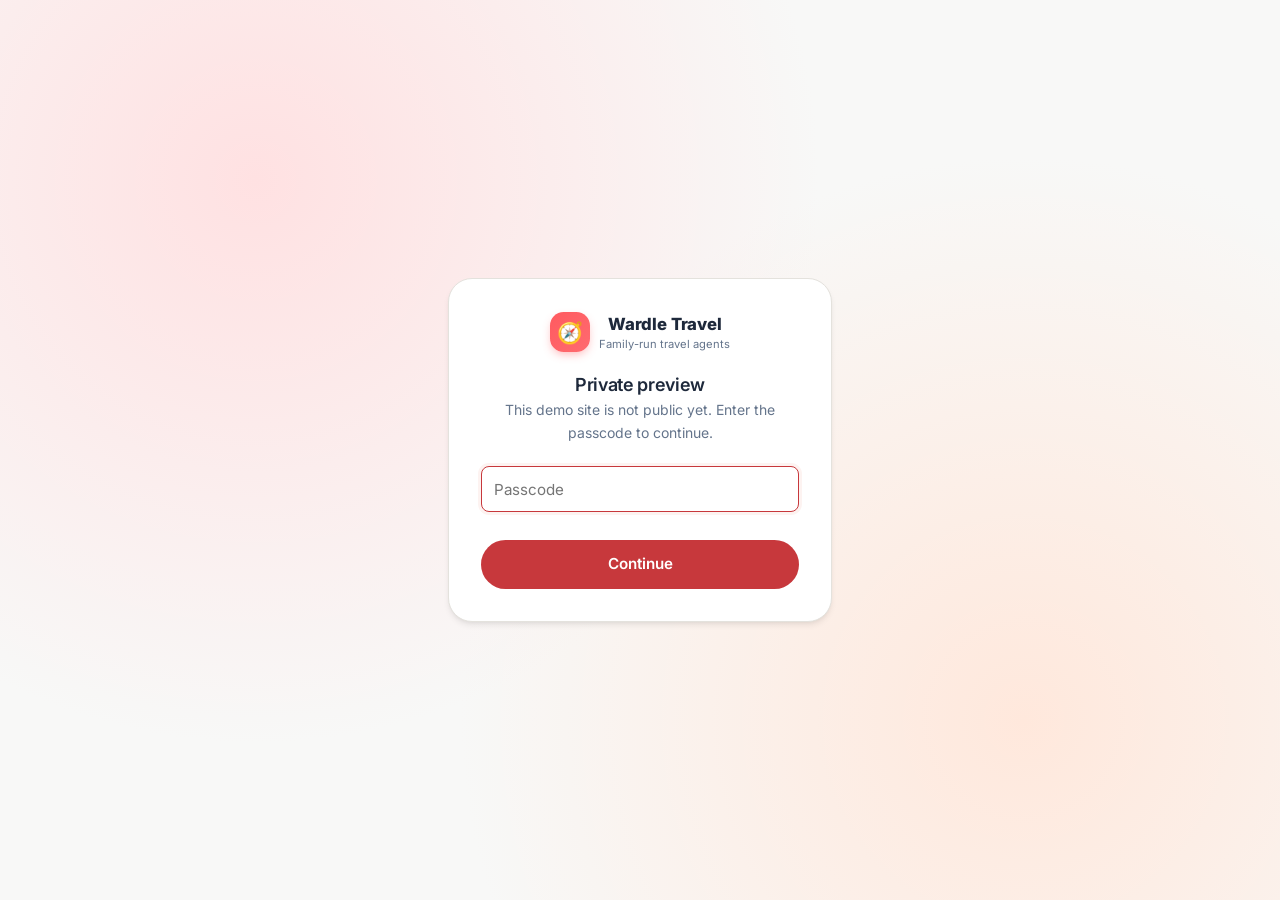
==== commit 01e5fb85: "Rework booking form layout and add child age pickers Drop the holiday-type buttons, give every field" ====
--- a/about.html
+++ b/about.html
@@ -9,8 +9,8 @@
     <link rel="preconnect" href="https://fonts.googleapis.com" />
     <link rel="preconnect" href="https://fonts.gstatic.com" crossorigin />
     <link href="https://fonts.googleapis.com/css2?family=Inter:wght@400;500;600;700;800&display=swap" rel="stylesheet" />
-    <link rel="stylesheet" href="assets/styles.css" />
-    <script src="assets/site.js"></script>
+    <link rel="stylesheet" href="assets/styles.css?v=5" />
+    <script src="assets/site.js?v=5"></script>
   </head>
   <body>
     <div id="gate"></div>
--- a/assets/styles.css
+++ b/assets/styles.css
@@ -158,6 +158,33 @@
   outline: none;
   transition: border-color 0.15s, box-shadow 0.15s;
 }
+
+/* Same height for every single-line control, and a custom dropdown arrow
+   set in from the right edge. */
+input,
+select {
+  height: 2.875rem;
+}
+
+select {
+  appearance: none;
+  -webkit-appearance: none;
+  padding-right: 2.75rem;
+  background-image: url("data:image/svg+xml,%3Csvg xmlns='http://www.w3.org/2000/svg' width='12' height='8' viewBox='0 0 12 8'%3E%3Cpath d='M1 1.5l5 5 5-5' fill='none' stroke='%2364748b' stroke-width='1.8' stroke-linecap='round' stroke-linejoin='round'/%3E%3C/svg%3E");
+  background-repeat: no-repeat;
+  background-position: right 1rem center;
+  background-size: 12px 8px;
+  cursor: pointer;
+}
+
+input[type="date"] {
+  -webkit-appearance: none;
+  appearance: none;
+  line-height: normal;
+}
+
+input[type="date"]::-webkit-date-and-time-value { text-align: left; }
+input[type="date"]::-webkit-calendar-picker-indicator { margin-right: 0.25rem; cursor: pointer; }
 
 input:focus,
 select:focus,
@@ -945,15 +972,34 @@
   box-shadow: var(--shadow-lg);
 }
 
-.booking-tabs { display: flex; flex-wrap: wrap; gap: 0.5rem; margin-bottom: 1.25rem; }
-
 .booking-grid {
   display: grid;
   grid-template-columns: repeat(4, 1fr);
   gap: 0 0.75rem;
 }
 
-.booking-grid .wide { grid-column: span 2; }
+.booking-grid .span-2 { grid-column: span 2; }
+.booking-grid .span-all { grid-column: 1 / -1; }
+
+.child-ages {
+  border: 1px dashed var(--brand-200);
+  background: var(--brand-50);
+  border-radius: var(--radius-xl);
+  padding: 0.75rem 1rem 0.25rem;
+  margin: 0 0 1rem;
+  min-width: 0;
+}
+
+.child-ages[hidden] { display: none; }
+
+.child-ages legend {
+  font-size: 0.8rem;
+  font-weight: 600;
+  color: var(--brand-700);
+  padding: 0 0.35rem;
+}
+
+.child-ages-grid { display: grid; grid-template-columns: repeat(4, 1fr); gap: 0 0.75rem; }
 
 .booking-actions {
   display: flex;
@@ -968,7 +1014,7 @@
 
 @media (max-width: 860px) {
   .booking-grid { grid-template-columns: 1fr 1fr; }
-  .booking-grid .wide { grid-column: span 2; }
+  .child-ages-grid { grid-template-columns: 1fr 1fr; }
 }
 
 @media (max-width: 520px) {
@@ -1019,8 +1065,6 @@
   .book-hero .lead { font-size: 0.75rem; }
   .booking-wrap { margin-top: -3.75rem; }
   .booking-card { border-radius: var(--radius-2xl); }
-  .booking-tabs { gap: 0.35rem; margin-bottom: 1rem; }
-  .booking-tabs .chip { font-size: 0.78rem; padding: 0.4rem 0.75rem; }
   .field { margin-bottom: 0.75rem; }
 
   /* Inclusions become a compact 2x2 grid */
